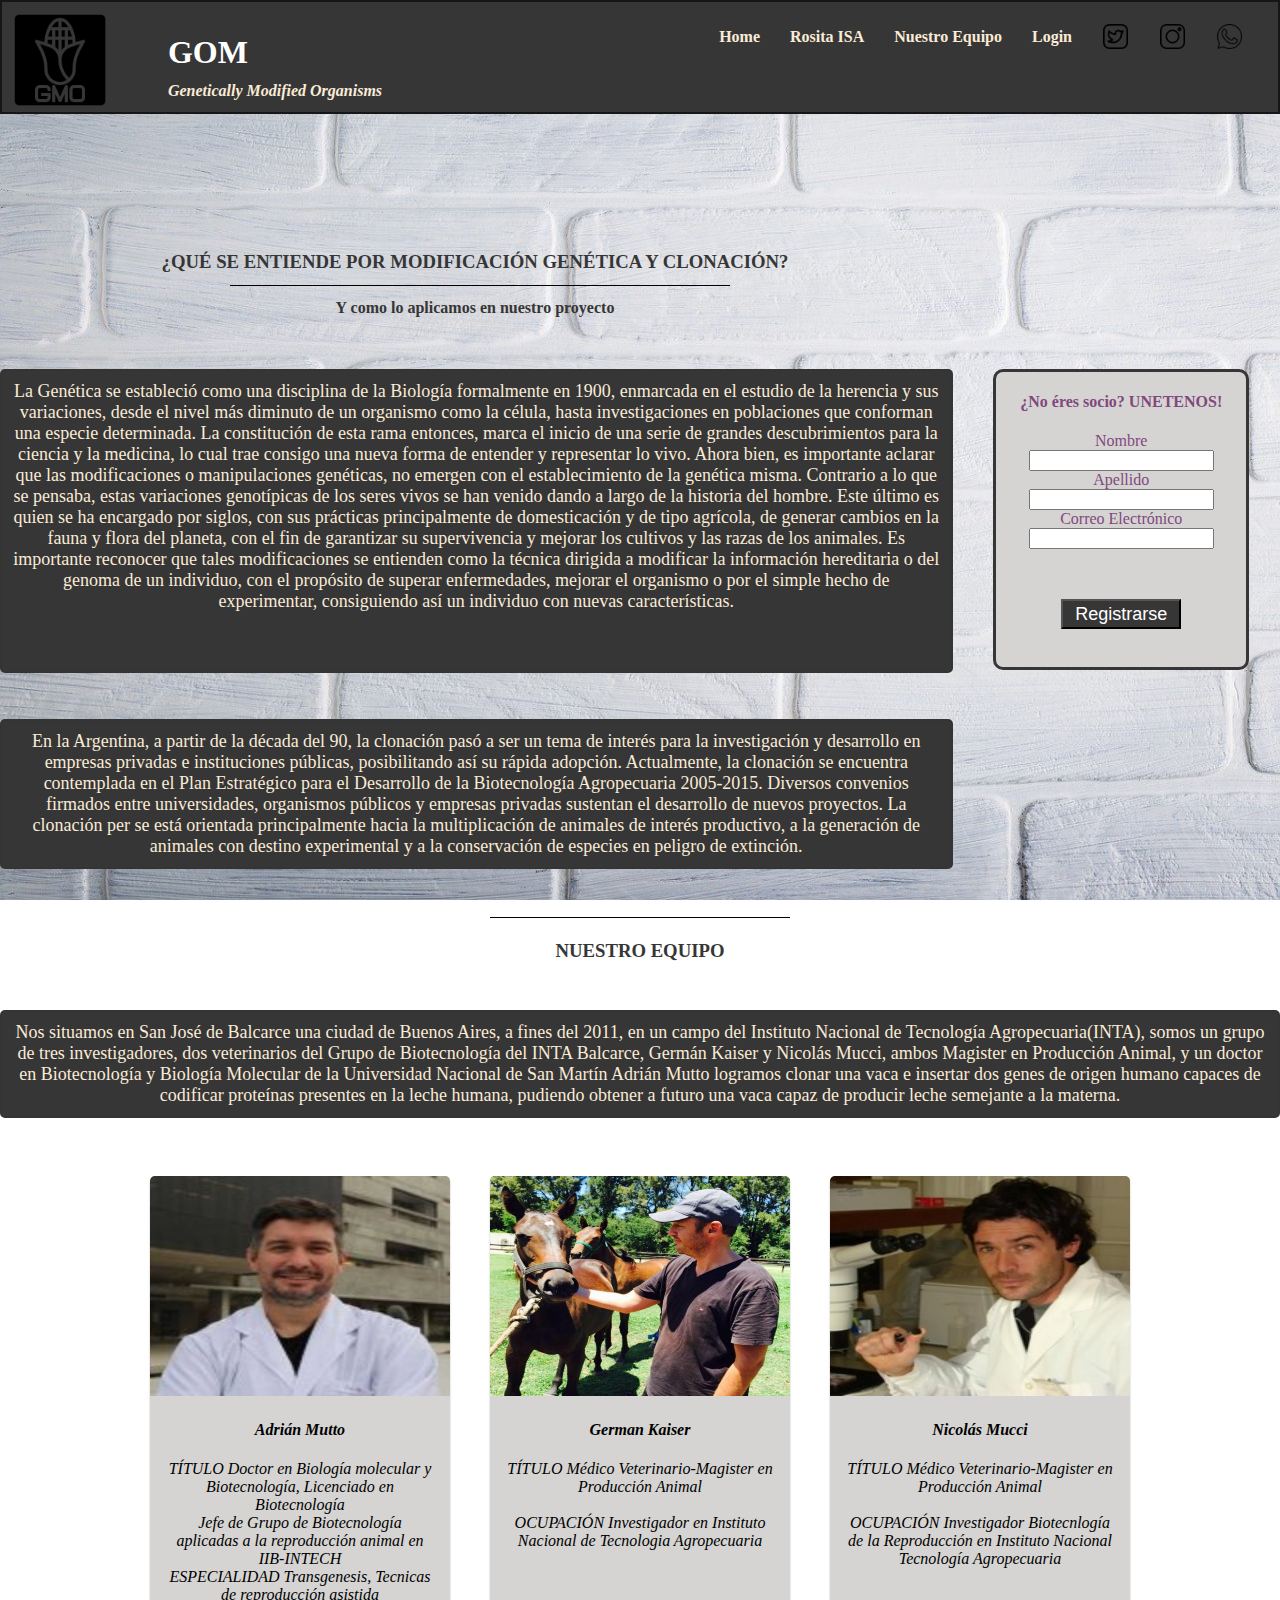
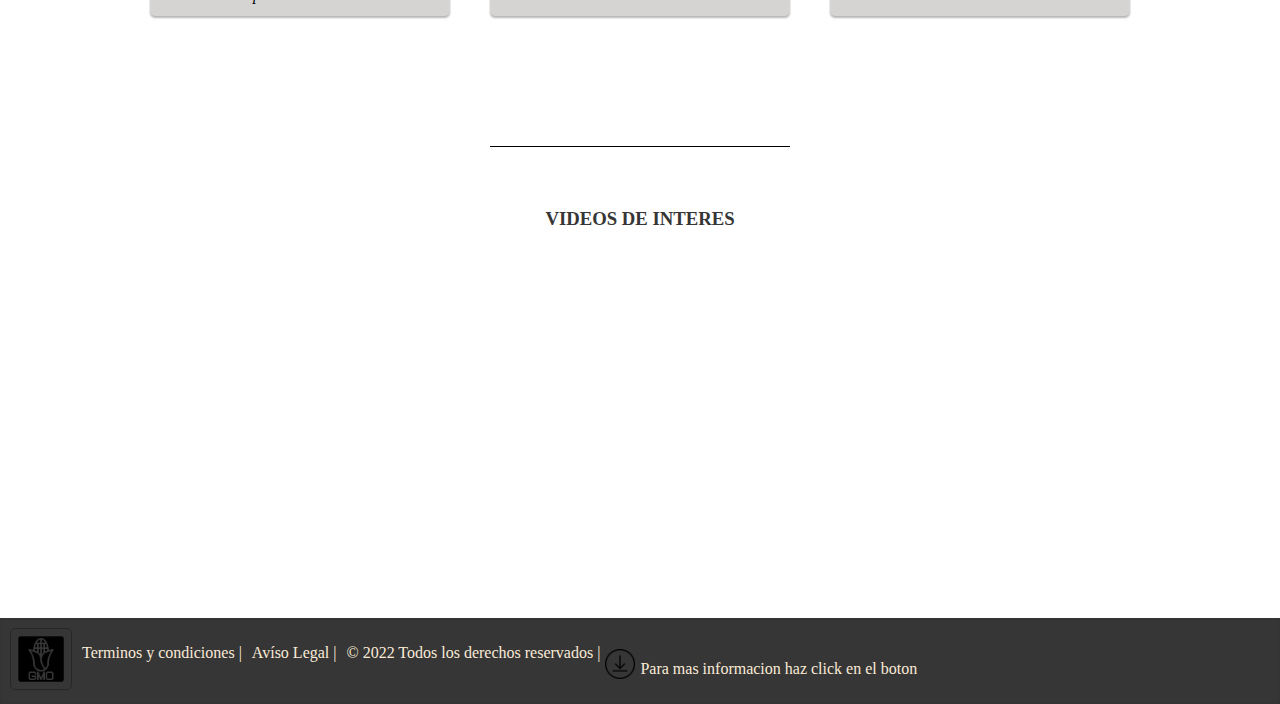
==== index.html @ 91588474 "primer cambio" ====
<!DOCTYPE html>
<html lang="en">
<head>
    <meta charset="UTF-8">
    <meta http-equiv="X-UA-Compatible" content="IE=edge">
    <meta name="viewport" content="width=device-width, initial-scale=1.0">
    <link rel="stylesheet" href="style.css">
    <link rel="icon" href="imagenes/ogm (1).png">
    
    <title>Home</title>
   
</head>

<body>

 <header>

     <a href="index.html"><img src="imagenes/ogm.png" alt="" class="logo"></a>
     <h1 class="titulo">GOM</h1>
     <h2 class="subtitulo">Genetically Modified Organisms</h2>
     <nav class="navegador">
      <ul class="contenedor">
        <li class="boton"><a href="index.html">Home</a></li>
        <li class="boton"><a href="proyectoisa.html" target="_blank">Rosita ISA</a></li>
        <LI class="boton"> <a href="#dentro">Nuestro Equipo</a></LI>
        <li class="boton"><a href="login.html" >Login</a></li>
        <li class="redes"><a href="https://www.instagram.com/inta.argentina/?hl=es" target="_blank"><img src="imagenes/twitter.png" alt=""></a></li>
        <li class="redes"><a href="https://twitter.com/intaargentina?lang=es" target="_blank"><img src="imagenes/instagram (1).png" alt=""></a></li> 
        <li class="redes"><a href="https://www.whatsapp.com/?lang=es" target="_blank"><img src="imagenes/whatsapp.png" alt="" ></a></li>  
      </ul>
     </nav>
 </header>
   
 <main>
      

     <h3 class="titulo2">¿QUÉ SE ENTIENDE POR MODIFICACIÓN GENÉTICA Y CLONACIÓN?</h3>
     <h4 class="subtitulo2">Y como lo aplicamos en nuestro proyecto</h4>
     <div class="linea"></div>
     <div class="grid">
      <p class="descripcion">La Genética se estableció como una disciplina de la Biología formalmente en 1900,
        enmarcada en el estudio de la herencia y sus variaciones, desde el nivel más diminuto
        de un organismo como la célula, hasta investigaciones en poblaciones que conforman
        una especie determinada. La constitución de esta rama entonces, marca el inicio de una
        serie de grandes descubrimientos para la ciencia y la medicina, lo cual trae consigo una
        nueva forma de entender y representar lo vivo.

        Ahora bien, es importante aclarar que las modificaciones o manipulaciones genéticas,
        no emergen con el establecimiento de la genética misma. Contrario a lo que se pensaba,
        estas variaciones genotípicas de los seres vivos se han venido dando a largo de la historia del
        hombre. Este último es quien se ha encargado por siglos, con sus prácticas principalmente
        de domesticación y de tipo agrícola, de generar cambios en la fauna y flora del planeta, con
        el fin de garantizar su supervivencia y mejorar los cultivos y las razas de los animales. 
        Es importante reconocer que tales modificaciones se entienden como la
        técnica dirigida a modificar la información hereditaria o del genoma de un individuo, con
        el propósito de superar enfermedades, mejorar el organismo o por el simple hecho de
        experimentar, consiguiendo así un individuo con nuevas características.
        
      </p>
 <aside class="conteiner-form">
        <form class="form">

         <div class="formulario">
              <h4>¿No éres socio? UNETENOS!</h4>
            Nombre <br><input type="text" name="nombre" required id="nombre"> <br>
            Apellido <br><input type="text" name= "apellido" required><br>
            Correo Electrónico <br><input type="email" name="email" required><br>
            <button id="miBoton" type="button" >Registrarse</button>
          </div>
          

        </form>

        
 </aside>

      <p class="descripcion">
              En la Argentina, a partir de la década del 90, la clonación pasó a ser un
                tema de interés para la investigación y desarrollo en empresas privadas e instituciones
                públicas, posibilitando así su rápida adopción. Actualmente, la clonación se encuentra
                contemplada en el Plan Estratégico para el Desarrollo de la Biotecnología Agropecuaria
                2005-2015. Diversos convenios firmados entre universidades, organismos públicos y
                empresas privadas sustentan el desarrollo de nuevos proyectos.
                La clonación per se está orientada principalmente hacia la multiplicación
                de animales de interés productivo, a la generación de animales con destino experimental
                y a la conservación de especies en peligro de extinción. 
            </p>
        
            
   
        </div>
    
     </p>
     <div class="linea2"></div>

            <a name="dentro" id="dentro"></a> 
            <h3 class="equipo">NUESTRO EQUIPO</h3>
            <p class="descripcion">
             Nos situamos en San José de Balcarce una ciudad de Buenos Aires, a fines del 2011, en un campo del Instituto Nacional de Tecnología Agropecuaria(INTA), 
             somos un grupo de tres investigadores, dos veterinarios del Grupo de Biotecnología del INTA Balcarce, Germán Kaiser y Nicolás Mucci, ambos Magister 
             en Producción Animal, y un doctor en Biotecnología y Biología Molecular de la Universidad Nacional de San Martín Adrián Mutto logramos clonar una 
             vaca e insertar dos genes de origen humano capaces de codificar proteínas presentes en la leche humana, pudiendo obtener a futuro una vaca capaz de 
             producir leche semejante a la materna.

            <section class="container">
                <div class="card">
                    <img src="imagenes/adrian.jpg" alt="" class="tarjeta">
                    <h4 id="title-card">Adrián Mutto</h4>
                    <p id="desc-card"> TÍTULO Doctor en Biología molecular y Biotecnología, Licenciado en Biotecnología <br>
                        Jefe de Grupo de Biotecnología aplicadas a la reproducción animal en IIB-INTECH <br>
                        ESPECIALIDAD Transgenesis, Tecnicas de reproducción asistida</p>
                </div>
                <div class="card">
                    <img src="imagenes/german.jpg" alt="" class="tarjeta">
                    <h4 id="title-card">German Kaiser</h4>
                    <p id="desc-card">TÍTULO Médico Veterinario-Magister en Producción Animal <br></br>
                        OCUPACIÓN Investigador en Instituto Nacional de Tecnologia Agropecuaria
                    </p>
                </div>
                <div class="card">
                    <img src="imagenes/nicolas.jpg" alt="" class="tarjeta">
                    <h4 id="title-card">Nicolás Mucci</h4>
                    <p id="desc-card">TÍTULO Médico Veterinario-Magister en Producción Animal <br></br>
                        OCUPACIÓN Investigador Biotecnlogía de la Reproducción en Instituto Nacional Tecnología Agropecuaria</p>
                </div>

            </section>
    <div class="linea3"></div>

    

    <table class = "videos">
        <tr><h3 class="titulovideos">VIDEOS DE INTERES</h3></tr>
        <tr>
            <td>
                <iframe class="video" width="560" height="315" src="https://www.youtube.com/embed/-BTS8QGT13w" title="YouTube video player" frameborder="0" allow="accelerometer; autoplay; clipboard-write; encrypted-media; gyroscope; picture-in-picture" allowfullscreen></iframe>
            </td>
            <td>
                <iframe class="video" width="560" height="315" src="https://www.youtube.com/embed/YNseMCVujf4" title="YouTube video player" frameborder="0" allow="accelerometer; autoplay; clipboard-write; encrypted-media; gyroscope; picture-in-picture" allowfullscreen></iframe>
            </td>
            <td>
                <iframe class="video" width="560" height="315" src="https://www.youtube.com/embed/Vyj85c2oFlI" title="YouTube video player" frameborder="0" allow="accelerometer; autoplay; clipboard-write; encrypted-media; gyroscope; picture-in-picture" allowfullscreen></iframe>
            </td>
        </tr>
    </table>
    
     

 </main>
   
 <footer>
    <img src="imagenes/ogm.png" alt="" class="img-footer">
    <div class="contenedor-foot">
        <ul class="cont">
        <li class="foot"><a href="#"></a>Terminos y condiciones  |</li>
        <li class="foot"><a href="#"></a>Avíso Legal  |</li>
        <li class="foot"><a href="#"></a>© 2022 Todos los derechos reservados |</li>
        <li class="foot"><a href="descarga.html" target="_blank"><img src="imagenes/descargar.png" class="descargar"></a>Para mas informacion haz click en el boton</li>
       </ul>
    </div>

    
 </footer>
 

</body>
<script src="java.js"></script>
</html>
---- style.css ----
body{
    margin: 0%;
    background-image: url("imagenes/fondo.jpg");
    background-attachment: fixed;
    background-size: 100% 100%;
    background-repeat: no-repeat;
}

header{
    background-color: rgb(54, 54, 54);
    padding: 0;
    border: 2px solid #161616 ;
    position: sticky;
    top: 0;    
    z-index: 100;
    height: 110px;
} 


.titulo{
    color: white;
    margin-left: 13%;
    margin-right: 80%;
    margin-top: -80px;    
}

.subtitulo{
    color: antiquewhite;
    margin-left: 13%;
    margin-right: 40%;
    margin-top: -10px;
    font-size: medium;
    font-style: oblique;
}

.logo{
    width: 100px;
    height: 100px;
    margin-left: 8px;
    margin-top: 8px;   
}

.navegador{
    overflow: hidden;
    position: absolute;
    right: 20px;
    top: 10px;  
}

.navegador .contenedor{
    display: flex;   
}

.navegador .contenedor .boton{
    list-style: none;   
}

.navegador .contenedor .boton a{
    
    font-weight: bolder;
    font-size: 100%;
    margin: 0 10px;
    text-decoration: none;
    padding: 5px;
    border-radius: 5px;
    background-color: rgb(54, 54, 54);
    color: antiquewhite;   
}

.navegador .contenedor .redes a img{
    width: 25px;
    height: 25px;
    margin: 0 16px;
    position: relative;
    top: -4px;   
}

.navegador .contenedor .redes{
    list-style: none;
}

.navegador .contenedor .boton a:hover{
    border: 1px solid rgb(193, 180, 180);
    opacity: 0.6;      
}

.titulo2{
    color: rgb(54, 54, 54);
    padding: 1em;
    position: relative;
    bottom: -100px;
    text-align: center;
    margin-right: 330px;     
}

.subtitulo2{
    color: rgb(54, 54, 54);
    padding: 1em;
    position: relative;
    bottom: -70px;
    text-align: center;
    margin-right: 330px;  
}

.linea {
    border-top: 1px solid black;
    height: 5px;
    padding: 0;
    margin: 20px auto 0 auto;
    width: 500px;
    position: relative;
    right: 160px;
}

.linea2{
    border-top: 1px solid black;
    height: 5px;
    padding: 0;
    margin: 20px auto 0 auto;
    width: 300px;
    position: relative;
    bottom: -70px;
}  

.linea3{
    border-top: 1px solid black;
    height: 5px;
    padding: 0;
    margin: 20px auto 0 auto;
    width: 300px;
    position: relative;
    bottom: -150px;   
}

.descripcion{
    color: antiquewhite;
    background-color: rgb(54, 54, 54);
    font-size: large;
    border: 2px solid #343434;
    border-radius: 5px;
    text-align: center;
    position: relative;
    bottom: -60px;
    padding: 10px;
}

.equipo{
    color: rgb(54, 54, 54);
    padding: 1em;
    position: relative;
    bottom: -50px;
    text-align: center;
}

.container{
    width: 100%;
    max-width: 1200px;
    height: 400px;
    display: flex;
    flex-wrap: wrap;
    justify-content: center;
    margin: auto;
    position: relative;
    bottom: -80px;
}

.container .card{
    width: 300px;
    height: 440px;
    background-color: rgb(213, 212, 210);
    border-radius: 5px;
    box-shadow: 0 2px 2px rgba(0, 0, 0, 0.286);
    overflow: hidden;
    margin: 20px;
    text-align: center;
    transition: all 0.25s;
}

.container .card:hover{
    transform: translateY(-15px);
    box-shadow: 0 12px 16px rgba(0, 0, 0, 0.364);
}

.container .card .tarjeta{
    width: 300px;
    height: 220px;
}

.container .card #title-card{
    font-weight: 600;
    font-style: oblique;   
}

.container .card #desc-card{
    padding: 0 1rem;
    font-size: 16px;
    font-weight: 300;
    font-style: oblique;
}

.titulovideos{
    padding: 2em;
    color: rgb(54, 54, 54);
    text-align: center;
    position: relative;
    bottom: -130px;
}

.videos{
    position: relative;
    bottom: -100px;
    margin:0 auto;
}

.video{
    width: 330px;
    height: 300px; 
}
    
form{
    position: relative;
    top: 78px;
}

.formulario{
    color: rgb(129, 72, 126);
    text-align: center;
    background-color: rgb(213, 212, 210);
    width: 250px;
    height: 295px;
    margin-left: auto;
    margin-right: auto;
    border-radius: 10px;
    border: solid rgb(54, 54, 54);
}

textarea{
    resize: none;
}

#miBoton{
    color: white;
    background-color: rgb(54, 54, 54);
    font-size: large;
    position: relative;
    bottom: -50px;
    height: 30px;
    width: 120px;
}

.grid{
    display: grid;
    grid-template-columns: 3fr 1fr;
    gap: 10px;
    grid-template-rows: 340px;
}

footer{
    color: antiquewhite;
    border: 2px solid #343434 ;
    background-color: rgb(54, 54, 54);
    padding: 8px;
    position: relative;
    bottom: -150px;
    display: flex;
    margin-top: 20px;
}

.contenedor-foot .cont{
    display: flex;
    margin-left: -40px;
}

.contenedor-foot .cont .foot{
    list-style: none;
}

.contenedor-foot .cont .foot a{
    padding: 5px;
}

.img-footer{
    width: 50px;
    height: 50px;
    border: 1px solid rgb(39, 39, 39);
    border-radius: 5px;
    padding: 5px;
}

.descargar{
    width: 30px;
    height: 30px;
    position: relative;
    bottom: -5px;
}




@media screen and (min-width: 320px) and (max-width:475px){
    .titulo{
        margin-top: 10px;
     }
     .subtitulo{
        color: #111111;
         margin-top: 0px;;
 
     }
     .navegador .contenedor .boton a{
         position: relative;
         left: 150px;
         font-weight: bolder;
         font-size: 80%;
         margin: 0 5px;
         bottom: -30px;
     }
     .navegador .contenedor .redes a img{
         width: 15px;
         height: 15px;
         top: -15px;  
         left: 10px;  
     }
     .logo{
         width: 50px;
         height: 50px;
         margin-left: 0px; 
     }
     
     .linea{
         width: 150px;
     }
     
     .grid{
        grid-template-rows: 850px;
     }
 
     .grid1{
         display: grid;
         grid-template-columns: 1fr;
         gap: 5px;
         grid-template-rows: 100px;
         padding: 5PX;   
     }
     
     aside.conteiner-form{
         width: 100px;
     }
     
     form{
         position: relative;
         right: 70px;
         margin-top: 100px;
         margin-left: 100px;
         
     }
 
     .formulario{
        height: 230px;
     }
 
     #miBoton{
         bottom: -15px;
     }
     .rosita{
         display: none;
     }
 
     footer{
         padding: 1px;
         display: block;
         bottom: -200px;
     }
     .linea{
        top: -100px;
     }
     .grid{
        grid-template-columns: 1fr;
        grid-template-rows: 850px;
     }
     
    .linea3{
        bottom: -1150px;
    }
    .titulovideos{
        bottom: -1100px;
    }
    .video{
        width: 200px;
        height: 200px;
    }
    .videos{
        
        bottom: -1100px;
    }
    footer{
        bottom: -1100px;

    }
   
}




@media screen and (min-width: 768px) and (max-width:1024px){
    .titulo{
        margin-left: 15%;
    }
    .subtitulo{
        margin-left: 15%;
    }

    .linea3{
        bottom: -650px;
    }
    .grid{
        grid-template-rows: 550px;
    }
    .titulovideos{
        bottom: -650px;
    }
    .videos{
        bottom: -650px;

    }
    footer{
        bottom: -650px;
    }
    
}

@media screen and (min-width: 1024px) and (max-width:1440px){

    .linea3{
        top: 250px;
    }
    .titulovideos{
        top: 250px;
    }
    .videos{
        top: 250px;
    }
    footer{
        top: 250px;
    }
}
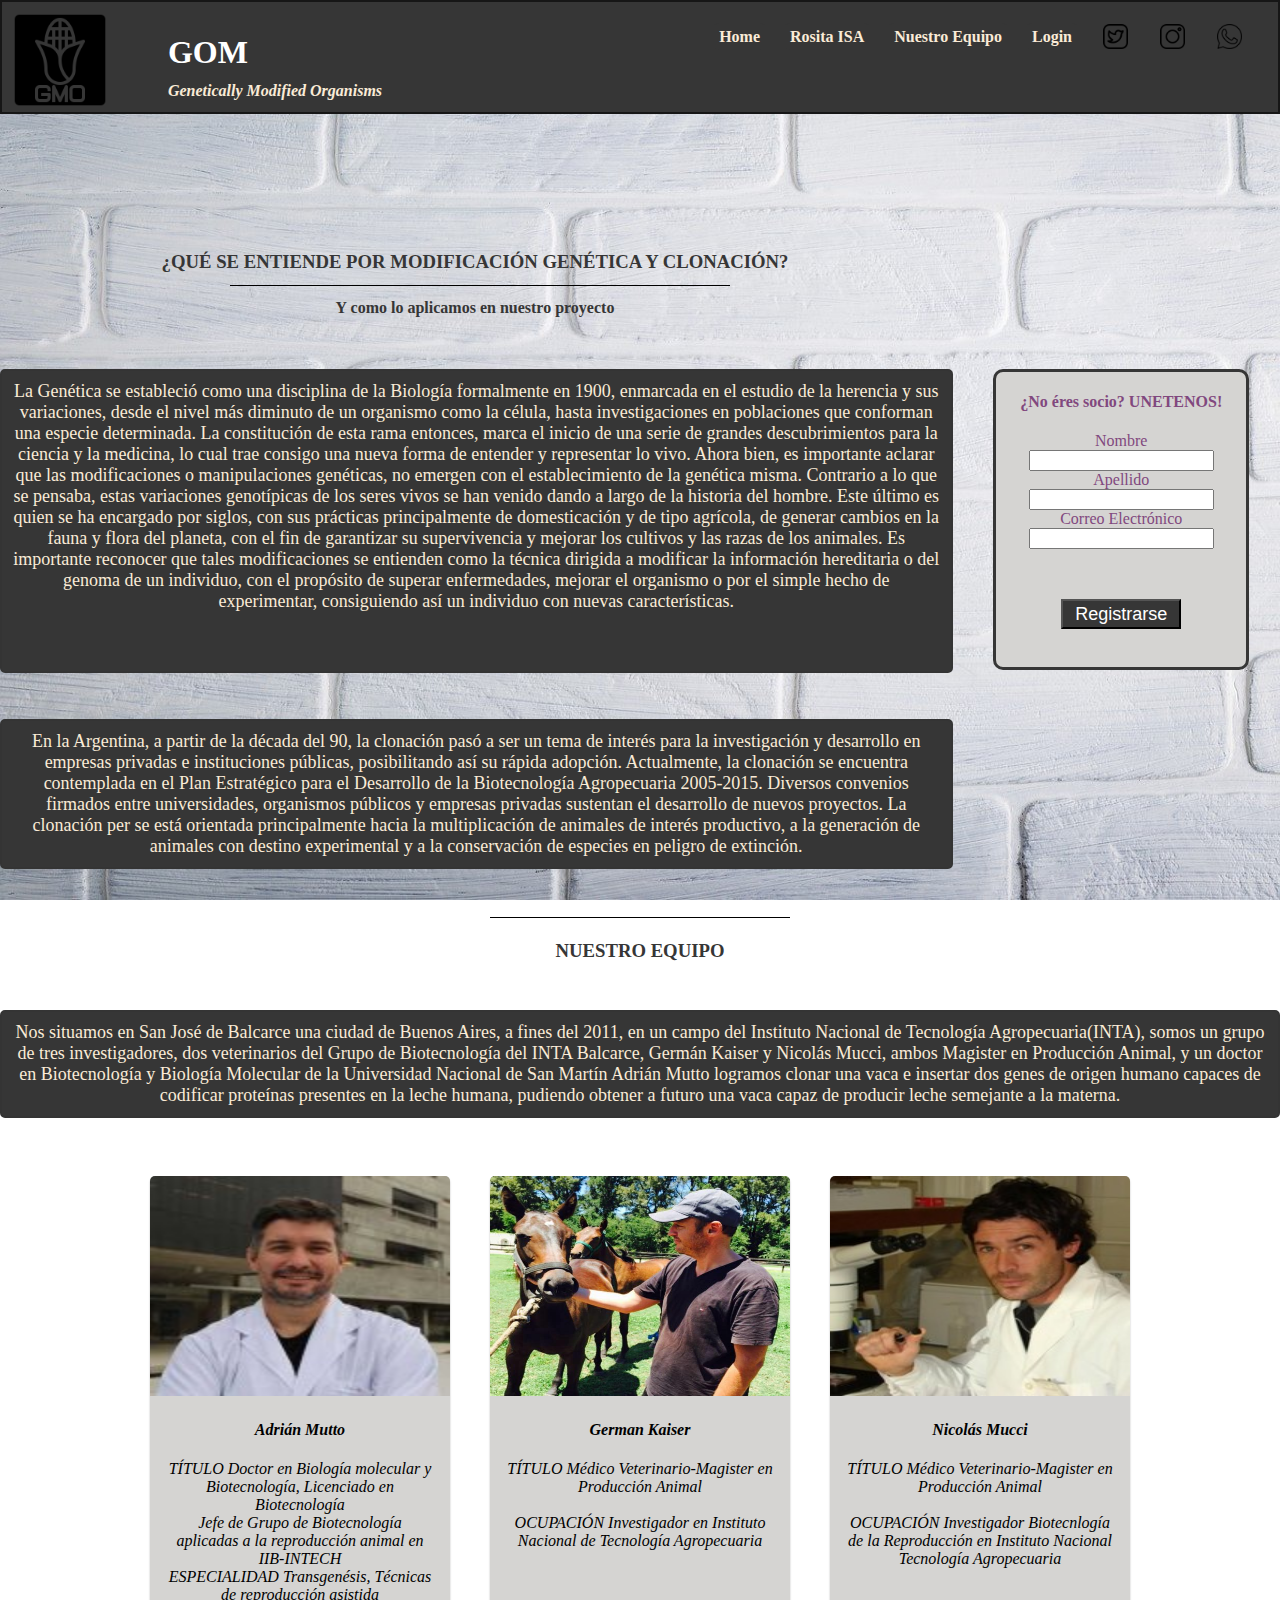
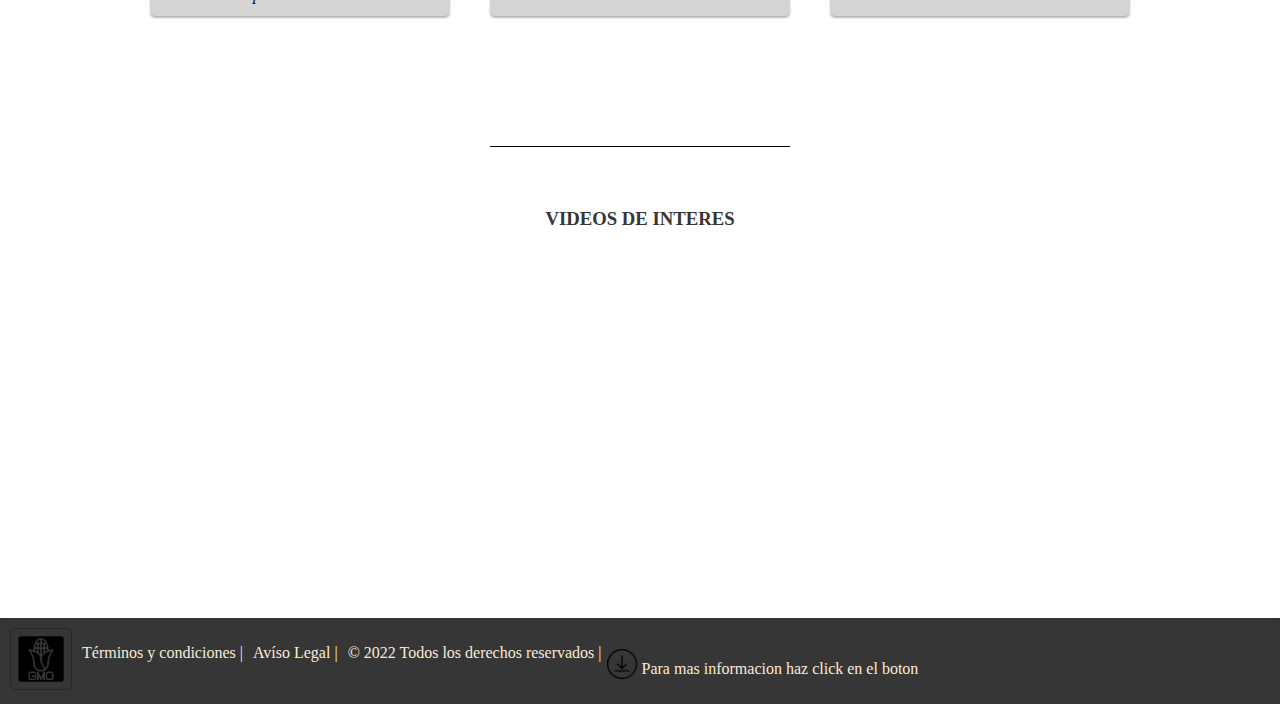
==== commit d3a80fe2: "tercero" ====
--- a/index.html
+++ b/index.html
@@ -62,7 +62,7 @@
 
          <div class="formulario">
               <h4>¿No éres socio? UNETENOS!</h4>
-            Nombre <br><input type="text" name="nombre" required id="nombre"> <br>
+            Nombre <br><input type="text" name="nombre" id="nombre" required> <br>
             Apellido <br><input type="text" name= "apellido" required><br>
             Correo Electrónico <br><input type="email" name="email" required><br>
             <button id="miBoton" type="button" >Registrarse</button>
@@ -108,13 +108,13 @@
                     <h4 id="title-card">Adrián Mutto</h4>
                     <p id="desc-card"> TÍTULO Doctor en Biología molecular y Biotecnología, Licenciado en Biotecnología <br>
                         Jefe de Grupo de Biotecnología aplicadas a la reproducción animal en IIB-INTECH <br>
-                        ESPECIALIDAD Transgenesis, Tecnicas de reproducción asistida</p>
+                        ESPECIALIDAD Transgenésis, Técnicas de reproducción asistida</p>
                 </div>
                 <div class="card">
                     <img src="imagenes/german.jpg" alt="" class="tarjeta">
                     <h4 id="title-card">German Kaiser</h4>
                     <p id="desc-card">TÍTULO Médico Veterinario-Magister en Producción Animal <br></br>
-                        OCUPACIÓN Investigador en Instituto Nacional de Tecnologia Agropecuaria
+                        OCUPACIÓN Investigador en Instituto Nacional de Tecnología Agropecuaria
                     </p>
                 </div>
                 <div class="card">
@@ -152,10 +152,10 @@
     <img src="imagenes/ogm.png" alt="" class="img-footer">
     <div class="contenedor-foot">
         <ul class="cont">
-        <li class="foot"><a href="#"></a>Terminos y condiciones  |</li>
+        <li class="foot"><a href="#"></a>Términos y condiciones  |</li>
         <li class="foot"><a href="#"></a>Avíso Legal  |</li>
         <li class="foot"><a href="#"></a>© 2022 Todos los derechos reservados |</li>
-        <li class="foot"><a href="descarga.html" target="_blank"><img src="imagenes/descargar.png" class="descargar"></a>Para mas informacion haz click en el boton</li>
+        <li class="foot"><a href="https://www.genome.gov/es/genetics-glossary/Ingenieria-genetica" target="_blank"><img src="imagenes/descargar.png" class="descargar"></a>Para mas informacion haz click en el boton</li>
        </ul>
     </div>
 
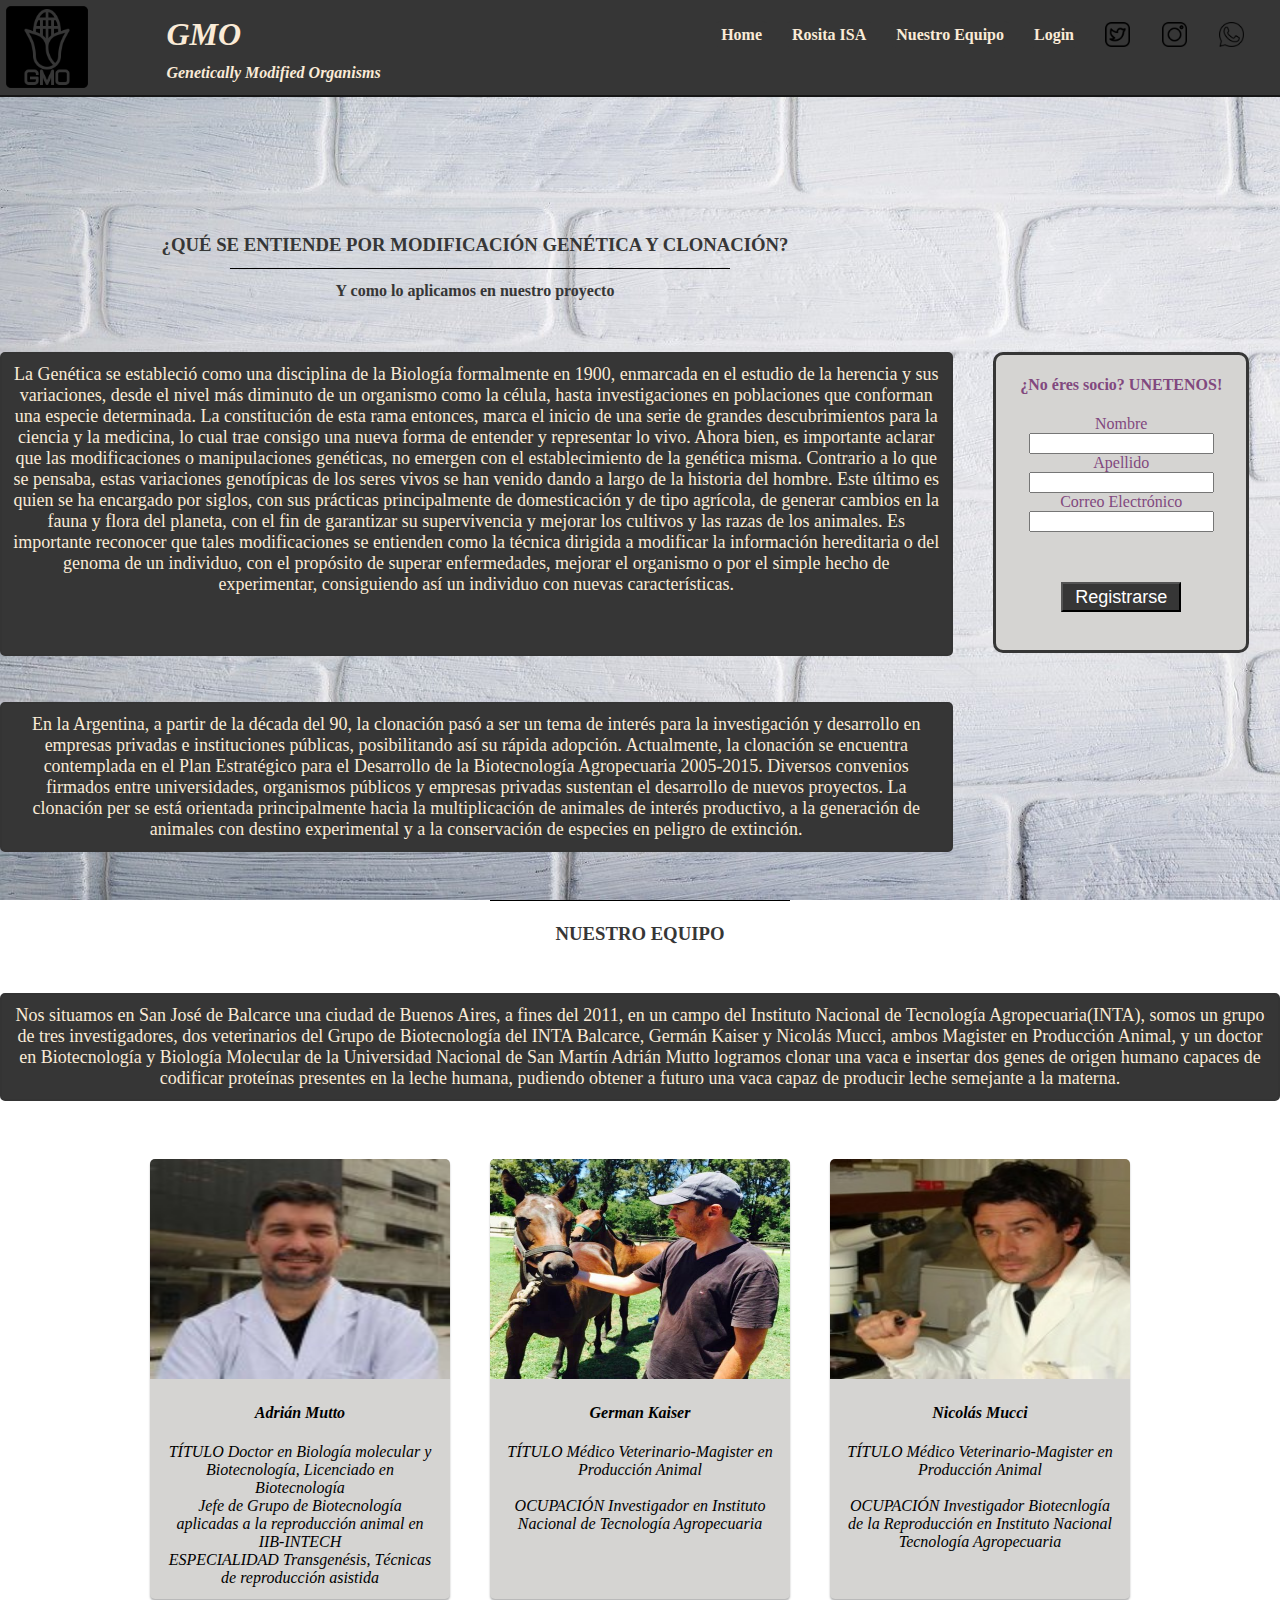
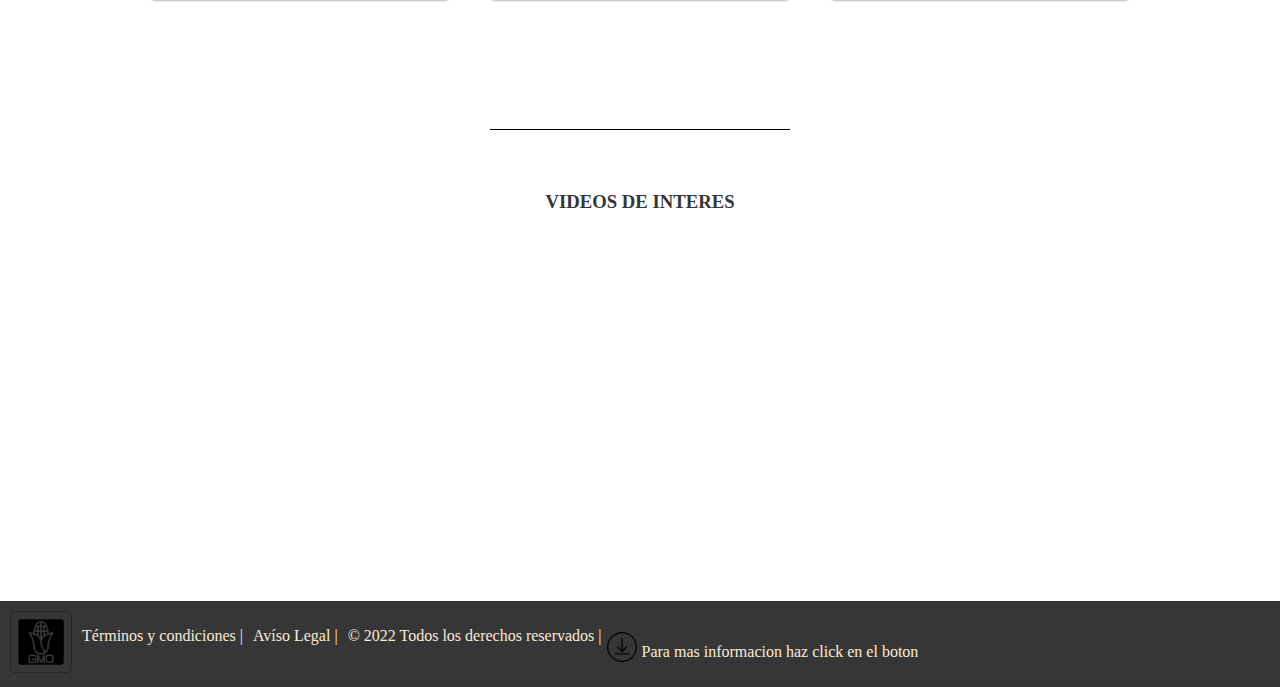
==== commit 9883b5a8: "sexto" ====
--- a/index.html
+++ b/index.html
@@ -16,7 +16,7 @@
  <header>
 
      <a href="index.html"><img src="imagenes/ogm.png" alt="" class="logo"></a>
-     <h1 class="titulo">GOM</h1>
+     <h1 class="titulo">GMO</h1>
      <h2 class="subtitulo">Genetically Modified Organisms</h2>
      <nav class="navegador">
       <ul class="contenedor">
--- a/style.css
+++ b/style.css
@@ -9,19 +9,20 @@
 header{
     background-color: rgb(54, 54, 54);
     padding: 0;
-    border: 2px solid #161616 ;
+    border-bottom: 2px solid #161616 ;
     position: sticky;
     top: 0;    
     z-index: 100;
-    height: 110px;
+    height: 95px;
 } 
 
 
 .titulo{
-    color: white;
+    color: antiquewhite;
     margin-left: 13%;
     margin-right: 80%;
-    margin-top: -80px;    
+    margin-top: -80px;   
+    font-style: oblique; 
 }
 
 .subtitulo{
@@ -34,10 +35,10 @@
 }
 
 .logo{
-    width: 100px;
-    height: 100px;
-    margin-left: 8px;
-    margin-top: 8px;   
+    width: 90px;
+    height: 90px;
+    margin-left: 2px;
+    margin-top: 2px;   
 }
 
 .navegador{
